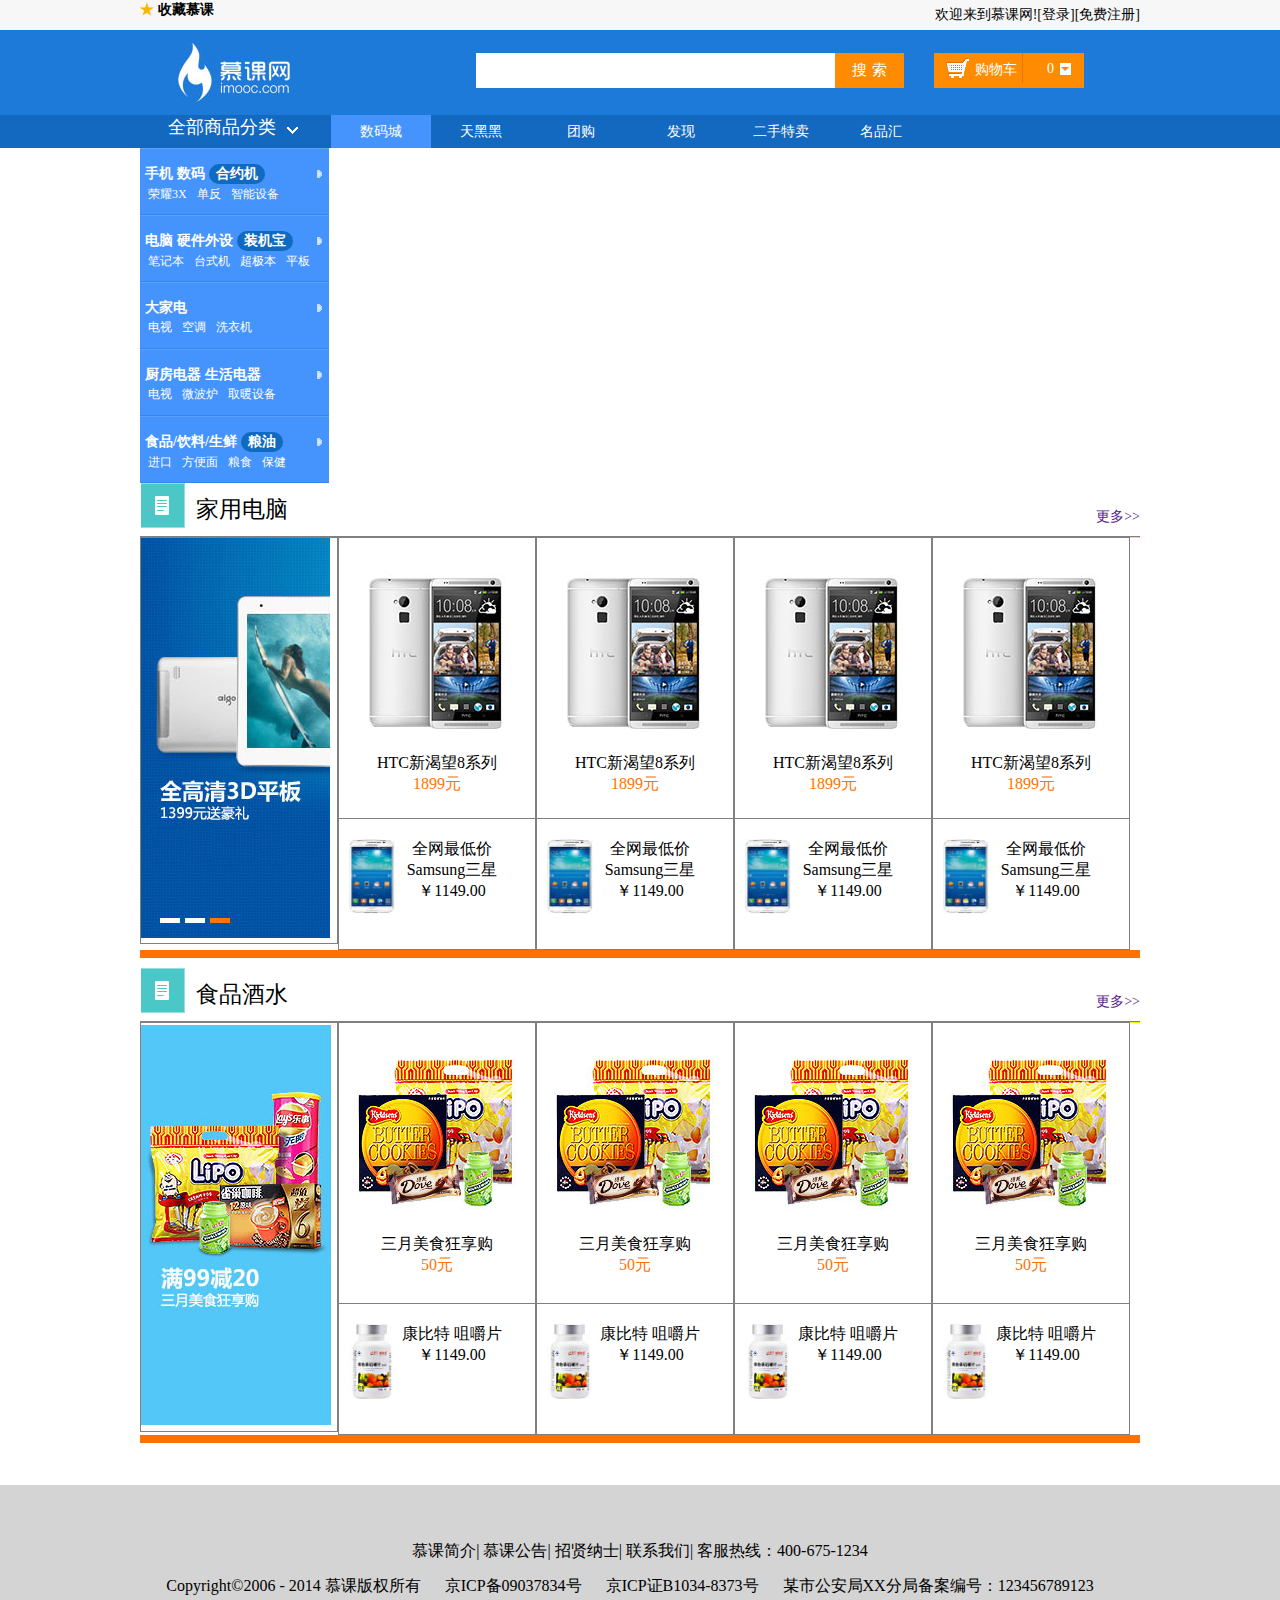
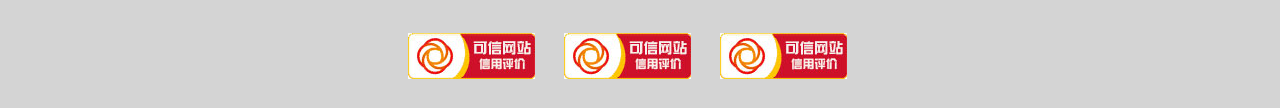
==== dianshang/index.html @ 89321aef "mu ke wang dianshang practice" ====
<!DOCTYPE html>
<html lang="en">
<head>
	<meta charset="UTF-8">
	<meta name="keywords" content="电商" >
	<meta name="description" content="这就只是一个练习" >
	<title>慕课网电商网站练习</title>
	<link rel="stylesheet" type="text/css" href="css/reset.css">
	<link rel="stylesheet" type="text/css" href="css/header.css">
	<link rel="stylesheet" type="text/css" href="css/section.css">
	<link rel="stylesheet" type="text/css" href="css/footer.css">
	<script src="http://ajax.aspnetcdn.com/ajax/jQuery/jquery-3.1.0.min.js"></script>
	<script type="text/javascript" >
		if (typeof jQuery == 'undefined') {
        document.write(decodeURI("%3Cscript src='js/jquery-3.1.0.min.js' type='text/javascript'%3E%3C/script%3E"));
    }
	</script>
	<script src="js/zhuye.js"></script>
</head>
<body>
	<header class="headerBar">
		<div class="topBar">
			<div class="comWidth">
				<div class="leftArea">
					<a href="#" class="collection"><span>★ </span>收藏慕课</a>
				</div>
				<div class="rightArea">
					<span>欢迎来到慕课网!</span><a href="#">[登录]</a><a href="#">[免费注册]</a>
 				</div>
			</div>
		</div>
		
		<div class="logoBar">
			<div class="comWidth">
				<div class="logo">
					<a href="#"><img src="img/logo.jpg" alt="慕课网"></a>
				</div>
				<div class="search">
					<input type="text" name="text_search" id="text_search">
					<input type="button" name="btn_search" id="btn_search" value="搜 索">
				</div>
				<div class="shopCar">
					<a href="#" id="sh_car"><span>购物车</span></a>
					<a href="#" id="number"><span>0</span></a> 
				</div>
				
				
			</div>
		</div>
		<nav class="bc_nav">
		<div class="comWidth">
			<div class="nav_title"><span></span><a href="#"><h3>全部商品分类</h3></a></div>
			<ul class="navBar">
				<li><a href="#">数码城</a></li>
				<li><a href="#">天黑黑</a></li>
				<li><a href="#">团购</a></li>
				<li><a href="#">发现</a></li>
				<li><a href="#">二手特卖</a></li>
				<li><a href="#">名品汇</a></li>
			</ul>
		</div>
			
		</nav>
	</header>
	<section class="comWidth">
		<nav class="nav_left ">
			<div class="navList" >
				<dl>
					<dt><a href="#">手机</a><a href="#">数码</a><a href=""><span>合约机</span></a></dt>
					<dd><a href="#">荣耀3X</a><a href="#">单反</a><a href="#">智能设备</a></dd>
				</dl>
				<div class="arrow1"></div>
			</div>
			<div class="navList">
				<dl>
					<dt><a href="#">电脑</a><a href="#">硬件外设</a><a href=""><span>装机宝</span></a></dt>
					<dd><a href="#">笔记本</a><a href="#">台式机</a><a href="#">超极本</a><a href="#">平板</a></dd>
				</dl>
				<div class="arrow1"></div>
			</div>
			<div class="navList">
				<dl>
					<dt><a href="#">大家电</a></dt>
					<dd><a href="#">电视</a><a href="#">空调</a><a href="#">洗衣机</a></dd>
				</dl>
				<div class="arrow1"></div>
			</div>
			<div class="navList">
				<dl>
					<dt><a href="#">厨房电器</a><a href="#">生活电器</a></dt>
					<dd><a href="#">电视</a><a href="#">微波炉</a><a href="#">取暖设备</a></dd>
				</dl>
				<div class="arrow1"></div>
			</div>
			<div class="navList">
				<dl>
					<dt><a href="#">食品/饮料/生鲜</a><a href=""><span>粮油</span></a></dt>
					<dd><a href="#">进口</a><a href="#">方便面</a><a href="#">粮食</a><a href="#">保健</a></dd>
				</dl>
				<div class="arrow1"></div>
			</div>
		</nav>
		<div class="navDetail" >
			<div class="detail">
				<div class="deleft"><a href="#">手机数码</a></div>
				<div class="deright"><a href="#">合约机</a><a href="#">合约机</a><a href="#">合约机</a><a href="#">合约机</a></div>
			</div>
			<div class="detail">
				<div class="deleft"><a href="#">电手机数码</a></div>
				<div class="deright"><a href="#">合约机</a><a href="#">合约机</a><a href="#">合约机</a><a href="#">合约机</a><a href="#">合约机</a><a href="#">合约机</a><a href="#">合约机</a><a href="#">合约机</a><a href="#">合约机</a><a href="#">合约机</a><a href="#">合约机</a></div>
			</div>
			<div class="detail">
				<div class="deleft"><a href="#">手机数码</a></div>
				<div class="deright"><a href="#">合约机</a><a href="#">合约机</a><a href="#">合约机</a><a href="#">合约机</a></div>
			</div>
			<div class="detail">
				<div class="deleft"><a href="#">手机数码</a></div>
				<div class="deright"><a href="#">合约机</a><a href="#">合约机</a><a href="#">合约机</a><a href="#">笔记本</a></div>
			</div>
			<div class="detail">
				<div class="deleft"><a href="#">手机数码</a></div>
				<div class="deright"><a href="#">合约机</a><a href="#">合约机</a><a href="#">合约机</a><a href="#">合约机</a></div>
			</div>
		</div>
		<div class="navDetail" >
			<div class="detail">
				<div class="deleft"><a href="#">电脑整机</a></div>
				<div class="deright"><a href="#">笔记本</a><a href="#">笔记本</a><a href="#">笔记本</a><a href="#">笔记本</a></div>
			</div>
			<div class="detail">
				<div class="deleft"><a href="#">电脑整机</a></div>
				<div class="deright"><a href="#">笔记本</a><a href="#">笔记本</a><a href="#">笔记本</a><a href="#">笔记本</a><a href="#">笔记本</a><a href="#">笔记本</a><a href="#">笔记本</a><a href="#">笔记本</a><a href="#">笔记本</a><a href="#">笔记本</a><a href="#">笔记本</a></div>
			</div>
			<div class="detail">
				<div class="deleft"><a href="#">电脑整机</a></div>
				<div class="deright"><a href="#">笔记本</a><a href="#">笔记本</a><a href="#">笔记本</a><a href="#">笔记本</a></div>
			</div>
			<div class="detail">
				<div class="deleft"><a href="#">电脑整机</a></div>
				<div class="deright"><a href="#">笔记本</a><a href="#">笔记本</a><a href="#">笔记本</a><a href="#">笔记本</a></div>
			</div>
			<div class="detail">
				<div class="deleft"><a href="#">电脑整机</a></div>
				<div class="deright"><a href="#">笔记本</a><a href="#">笔记本</a><a href="#">笔记本</a><a href="#">笔记本</a></div>
			</div>
		</div>
		<div class="navDetail" >
			<div class="detail">
				<div class="deleft"><a href="#">大家电</a></div>
				<div class="deright"><a href="#">电视</a><a href="#">电视</a><a href="#">电视</a><a href="#">电视</a></div>
			</div>
			<div class="detail">
				<div class="deleft"><a href="#">大家电</a></div>
				<div class="deright"><a href="#">电视</a><a href="#">电视</a><a href="#">电视</a><a href="#">电视</a><a href="#">电视</a><a href="#">电视</a><a href="#">电视</a><a href="#">电视</a><a href="#">电视</a><a href="#">电视</a><a href="#">电视</a></div>
			</div>
			<div class="detail">
				<div class="deleft"><a href="#">大家电</a></div>
				<div class="deright"><a href="#">电视</a><a href="#">电视</a><a href="#">电视</a><a href="#">电视</a></div>
			</div>
			<div class="detail">
				<div class="deleft"><a href="#">大家电</a></div>
				<div class="deright"><a href="#">电视</a><a href="#">电视</a><a href="#">电视</a><a href="#">电视</a></div>
			</div>
			<div class="detail">
				<div class="deleft"><a href="#">大家电</a></div>
				<div class="deright"><a href="#">电视</a><a href="#">电视</a><a href="#">电视</a><a href="#">电视</a></div>
			</div>
		</div>
		<div class="navDetail" >
			<div class="detail">
				<div class="deleft"><a href="#">厨房电器</a></div>
				<div class="deright"><a href="#">空气净化器</a><a href="#">空气净化器</a><a href="#">空气净化器</a><a href="#">空气净化器</a></div>
			</div>
			<div class="detail">
				<div class="deleft"><a href="#">厨房电器</a></div>
				<div class="deright"><a href="#">空气净化器</a><a href="#">空气净化器</a><a href="#">空气净化器</a><a href="#">空气净化器</a><a href="#">空气净化器</a><a href="#">空气净化器</a><a href="#">空气净化器</a><a href="#">空气净化器</a><a href="#">空气净化器</a><a href="#">空气净化器</a><a href="#">空气净化器</a></div>
			</div>
			<div class="detail">
				<div class="deleft"><a href="#">厨房电器</a></div>
				<div class="deright"><a href="#">空气净化器</a><a href="#">空气净化器</a><a href="#">空气净化器</a><a href="#">空气净化器</a></div>
			</div>
			<div class="detail">
				<div class="deleft"><a href="#">厨房电器</a></div>
				<div class="deright"><a href="#">空气净化器</a><a href="#">空气净化器</a><a href="#">空气净化器</a><a href="#">空气净化器</a></div>
			</div>
			<div class="detail">
				<div class="deleft"><a href="#">厨房电器</a></div>
				<div class="deright"><a href="#">空气净化器</a><a href="#">空气净化器</a><a href="#">空气净化器</a><a href="#">空气净化器</a></div>
			</div>
		</div>
		<div class="navDetail" >
			<div class="detail">
				<div class="deleft"><a href="#">食品饮料</a></div>
				<div class="deright"><a href="#">雪碧</a><a href="#">雪碧</a><a href="#">雪碧</a><a href="#">雪碧</a></div>
			</div>
			<div class="detail">
				<div class="deleft"><a href="#">食品饮料</a></div>
				<div class="deright"><a href="#">雪碧</a><a href="#">雪碧</a><a href="#">雪碧</a><a href="#">雪碧</a><a href="#">雪碧</a><a href="#">雪碧</a><a href="#">雪碧</a><a href="#">雪碧</a><a href="#">雪碧</a><a href="#">雪碧</a><a href="#">雪碧</a></div>
			</div>
			<div class="detail">
				<div class="deleft"><a href="#">食品饮料</a></div>
				<div class="deright"><a href="#">雪碧</a><a href="#">雪碧</a><a href="#">雪碧</a><a href="#">雪碧</a></div>
			</div>
			<div class="detail">
				<div class="deleft"><a href="#">食品饮料</a></div>
				<div class="deright"><a href="#">雪碧</a><a href="#">雪碧</a><a href="#">雪碧</a><a href="#">雪碧</a></div>
			</div>
			<div class="detail">
				<div class="deleft"><a href="#">食品饮料</a></div>
				<div class="deright"><a href="#">雪碧</a><a href="#">雪碧</a><a href="#">雪碧</a><a href="#">雪碧</a></div>
			</div>
		</div>
		<div class="lunbo ">
			<img src="img/focus_1.jpg" id="img1" alt="">
			<img src="img/focus_2.jpg" id="img2" alt="">
			<img src="img/focus_3.jpg" id="img3" alt="">
		</div>
		<div class="product clearfix">
		    <div class="product_title"><i></i><h1>家用电脑</h1><a href="">更多>></a></div>
			<div class="product_content">
				<div class="product_list"><img src="img/leftad_1.jpg"></div>
				<div class="product_list">
					<div class="list_top"><img src="img/shouji.jpg"><h3>HTC新渴望8系列</h3><span>1899元</span></div>
					<div class="list_bottom"><img src="img/xiaoshouji.jpg"><p>全网最低价 Samsung三星</p><i>￥1149.00<//div></i></div>
				</div>
				<div class="product_list">
					<div class="list_top"><img src="img/shouji.jpg"><h3>HTC新渴望8系列</h3><span>1899元</span></div>
					<div class="list_bottom"><img src="img/xiaoshouji.jpg"><p>全网最低价 Samsung三星</p><i>￥1149.00<//div></i></div>
				</div>
				<div class="product_list">
					<div class="list_top"><img src="img/shouji.jpg"><h3>HTC新渴望8系列</h3><span>1899元</span></div>
					<div class="list_bottom"><img src="img/xiaoshouji.jpg"><p>全网最低价 Samsung三星</p><i>￥1149.00<//div></i></div>
				</div>
				<div class="product_list">
					<div class="list_top"><img src="img/shouji.jpg"><h3>HTC新渴望8系列</h3><span>1899元</span></div>
					<div class="list_bottom"><img src="img/xiaoshouji.jpg"><p>全网最低价 Samsung三星</p><i>￥1149.00<//div></i></div>
				</div>
			</div>

		</div>
		<div class="product clearfix">
		    <div class="product_title"><i></i><h1>食品酒水</h1><a href="">更多>></a></div>
			<div class="product_content">
				<div class="product_list"><img src="img/leftad_2.jpg"></div>
				<div class="product_list">
					<div class="list_top"><img src="img/food.jpg"><h3>三月美食狂享购</h3><span>50元</span></div>
					<div class="list_bottom"><img src="img/xiaofood.jpg"><p>康比特 咀嚼片</p><i>￥1149.00<//div></i></div>
				</div>
				<div class="product_list">
					<div class="list_top"><img src="img/food.jpg"><h3>三月美食狂享购</h3><span>50元</span></div>
					<div class="list_bottom"><img src="img/xiaofood.jpg"><p>康比特 咀嚼片</p><i>￥1149.00<//div></i></div>
				</div>
				<div class="product_list">
					<div class="list_top"><img src="img/food.jpg"><h3>三月美食狂享购</h3><span>50元</span></div>
					<div class="list_bottom"><img src="img/xiaofood.jpg"><p>康比特 咀嚼片</p><i>￥1149.00<//div></i></div>
				</div>
				<div class="product_list">
					<div class="list_top"><img src="img/food.jpg"><h3>三月美食狂享购</h3><span>50元</span></div>
					<div class="list_bottom"><img src="img/xiaofood.jpg"><p>康比特 咀嚼片</p><i>￥1149.00<//div></i></div>
				</div>
			</div>

		</div>
	</section>
	<footer class="clearfix">
		<div class="lianxi">
			<a href="#">慕课简介|</a>
			<a href="#">慕课公告|</a>
			<a href="#">招贤纳士|</a>
			<a href="#">联系我们|</a>
			<span>客服热线：400-675-1234</span>

		</div>
		<div class="banquan">
			<span>Copyright&copy;2006&nbsp;-&nbsp;2014&nbsp;慕课版权所有</span>
			<span>京ICP备09037834号</span>
			<span>京ICP证B1034-8373号</span>
			<span>某市公安局XX分局备案编号：123456789123</span>
		</div>
		<div class="foot_icon">
			<img src="img/icon_1.jpg" alt="">
			<img src="img/icon_1.jpg" alt="">
			<img src="img/icon_1.jpg" alt="">
		</div>
	</footer>
</body>
</html>
---- dianshang/css/header.css ----
.topBar{
	background-color: #f7f7f7;
	width:100%;
	height:30px;
}
.leftArea{
	float:left;
}
.rightArea{
	float:right;
	font-size:14px;
	font-family:"宋体";
	line-height: 29px;
}
.topBar .comWidth a {
	color:black;
}
.leftArea a span{
 	color:#f8b600;
}
.leftArea a{
	font-size:14px;
	font-weight:bold;
	font-family:serif;
}

.logoBar{
	width:100%;
	height:85px;
	background-color:#1d7ad9;
}
.logoBar .logo{
	height:85px;
	float:left;
}
.logoBar .search,.shopCar{
	float:left;
	height:35px;
	margin-top:23px;
	
}
.search{
	margin-left:147px;
	
}

.shopCar{
	margin-left: 30px;
	
	background-color:#ff8c00;
}
.shopCar a{
	color:white;
	font-size:14px;
	display:inline-block;
	}
.shopCar #sh_car span{
	display: block;
	float: right;
	line-height: 33px;
	margin-right: 5px;
	
}
.shopCar #sh_car{
	border-right:1px solid #e27a00;
}
.shopCar #number{
	background-image:url(../img/shopcar.png);
	background-position:33px -22px; 
	background-repeat: no-repeat;
	width:57px;
	
}

.shopCar #number span{
	display:block;
	float:left;
	margin-left:20px;
	line-height: 28px;
}
.shopCar #sh_car{
	background-image: url(../img/shopcar.png); 
	background-repeat:no-repeat;
	background-position:12px 5px;
	width:88px;
	height:30px;
}
.logoBar #text_search{
	width:360px;
	height:35px;
	margin-right:0;
	border:none;
}
#btn_search{
	width:69px;
	height:35px;
	border:none;
	margin-left: -5px;
	font-size:15px;
	font-family:sans-serif;
	color:white;
	background-color: #ff8c00;
	cursor:pointer;
}
/*导航*/

.bc_nav{
	width:100%;
	height:33px;
	background-color:#1369c0;
}
.nav_title{
	width: 191px;
	float:left;

}
.nav_title a{
	display:inline-block;
	float:right;
	margin-right: 11px;
	color:white;
	font-size:18px;
	font-weight: bold;
	font-family: "微软雅黑";
}
.nav_title span{
	display: block;
	float:right;
	height:15px;
	margin-top:12px;
	margin-right: 29px;
	width:15px;
	line-height: 15px;
	background-image: url(../img/shopcar.png);
	background-position:0px -50px;
	background-repeat: no-repeat;
}
.navBar li{
	display: block;
	float:left;
	width:100px;
	text-align:center;
	font-size:14px;
	line-height: 33px;
}
.navBar li a{
	color:white;
}
.navBar li:first-child{
	background-color: #4593fd;
}
---- dianshang/css/section.css ----
/*导航列表*/
.navList{
	width:189px;
	height:65px;
	color:white;
	background-color:#4593fd;
	border-top:1px solid #5aa1fe;
	border-bottom:1px solid #3487f2;
}
.nav_left{
	float:left;
	width:170px;
	/*background-color: */
}
.navDetail{
	display:none;
	width:575px;
	height:382px;
	position:absolute;
	margin-left:189px;
	z-index: 999;
	background-color:white;
	border:1px solid gray;
}
.detail{
	
	width:527px;
	height:30px;
	border-bottom:1px solid gray;
	margin-left:27px;
	padding-top:20px;
	padding-bottom:20px;
}
.deleft{
	display:block;
	float:left;
	width:61px;
}
.deleft a{
	color:#4b88da;
	font-size:14px;
	font-weight:bold;
	margin-right:19px;
}
.deright{
	display:block;
	float:left;
	width:447px;
}
.deright a{
	color:black;
	font-size: 13px;
	margin-left:14px;
}
.change{
	background-color:white;
	border-left: 1px solid #4593fd;
	color:black;
}

.navList dl dt a{
	color:inherit;
	font-size: 14px;
	font-weight:bold;
	margin:2px;
}
.navList dl dt a span{
	display: inline-block;
	border-radius:12px;
	background-color:#106ac0;
	padding:1px 7px;
}

.navList dl dd a{
	color:inherit;
	font-size:12px;
	margin:5px;
}
.arrow1{
	width:8px;
	height:15px;
	float:right;
	margin-top:21px;
	margin-right:4px;
	background-image:url(../img/shopcar.png);
	background-position:0px -66px;
}
.navList dl{
	display: block;
	float:left;
	margin-top: 15px;
	margin-left:3px;
}

/*轮播*/
.lunbo{
	float:right;
	width:811px;
	height:335px;
}
.lunbo img{
	position:absolute;
	width:811px;
	height:335px;
	display:none;
}
#img1{
	/*z-index:100;*/
}

/*商品列表*/
.clearfix:before,.clearfix:after{
   		content:"";
   		display:table;
	}
	.clearfix:after{clear:both;}
	.clearfix{
   		 *zoom:1;/*IE/7/6*/
   		 clear:both;
	}
.product{
	width:100%;
	height:460;
	border-bottom:8px solid #ff7201;
	margin-bottom: 10px;


}
.product_title i{
	display:block;
	float:left;
	width:45px;
	height:45px;
	background-image: url(../img/shopcar.png);
	background-repeat:no-repeat;
	background-position: 1px -83px;
}
.product_title h1{
	display:block;
	padding:11px;
	font-size: 23px;
	float:left;
}
.product_title a{
	display:block;
	float:right;
	font-size:14px;
	padding-top:25px;
}
.product_content{
	clear:both;
	border-top:1px solid gray;
	border-bottom:1px solid #EEF509; 
}
.product_list{
	float:left;
	width:196px;
	border:1px solid gray;
}
.list_top{
	height:280px;
	text-align: center;
	border-bottom:1px solid gray;
}
.list_top span{
	color:#ff7300;
}
.list_top img{
	margin-top:35px;
	margin-bottom: 20px;
}

.list_bottom {
	width:170px;
	height:110px;
	text-align: center;
	padding-top: 20px;
}
.list_bottom img{
	width:46px;
	height:75px;
	float:left;
	margin-left: 10px;
}
---- dianshang/css/footer.css ----
.clearfix:before,.clearfix:after{
   		content:"";
   		display:table;
	}
	.clearfix:after{clear:both;}
	.clearfix{
   		 *zoom:1;/*IE/7/6*/
   		 clear:both;
	}
footer{
	width:100%;
	height:223px;
	background-color:#d4d4d4;
	margin-top:42px;
}	
footer div{
	text-align:center;
}
footer .lianxi{
	margin-top:56px;
}
footer .lianxi a{
	color:black;
}
footer .banquan{
	margin-top: 14px;
}
footer .banquan span{
	margin-right: 20px;
}
footer .foot_icon{
	margin-top: 36px;
}
footer .foot_icon img{
	margin-right:25px;
}
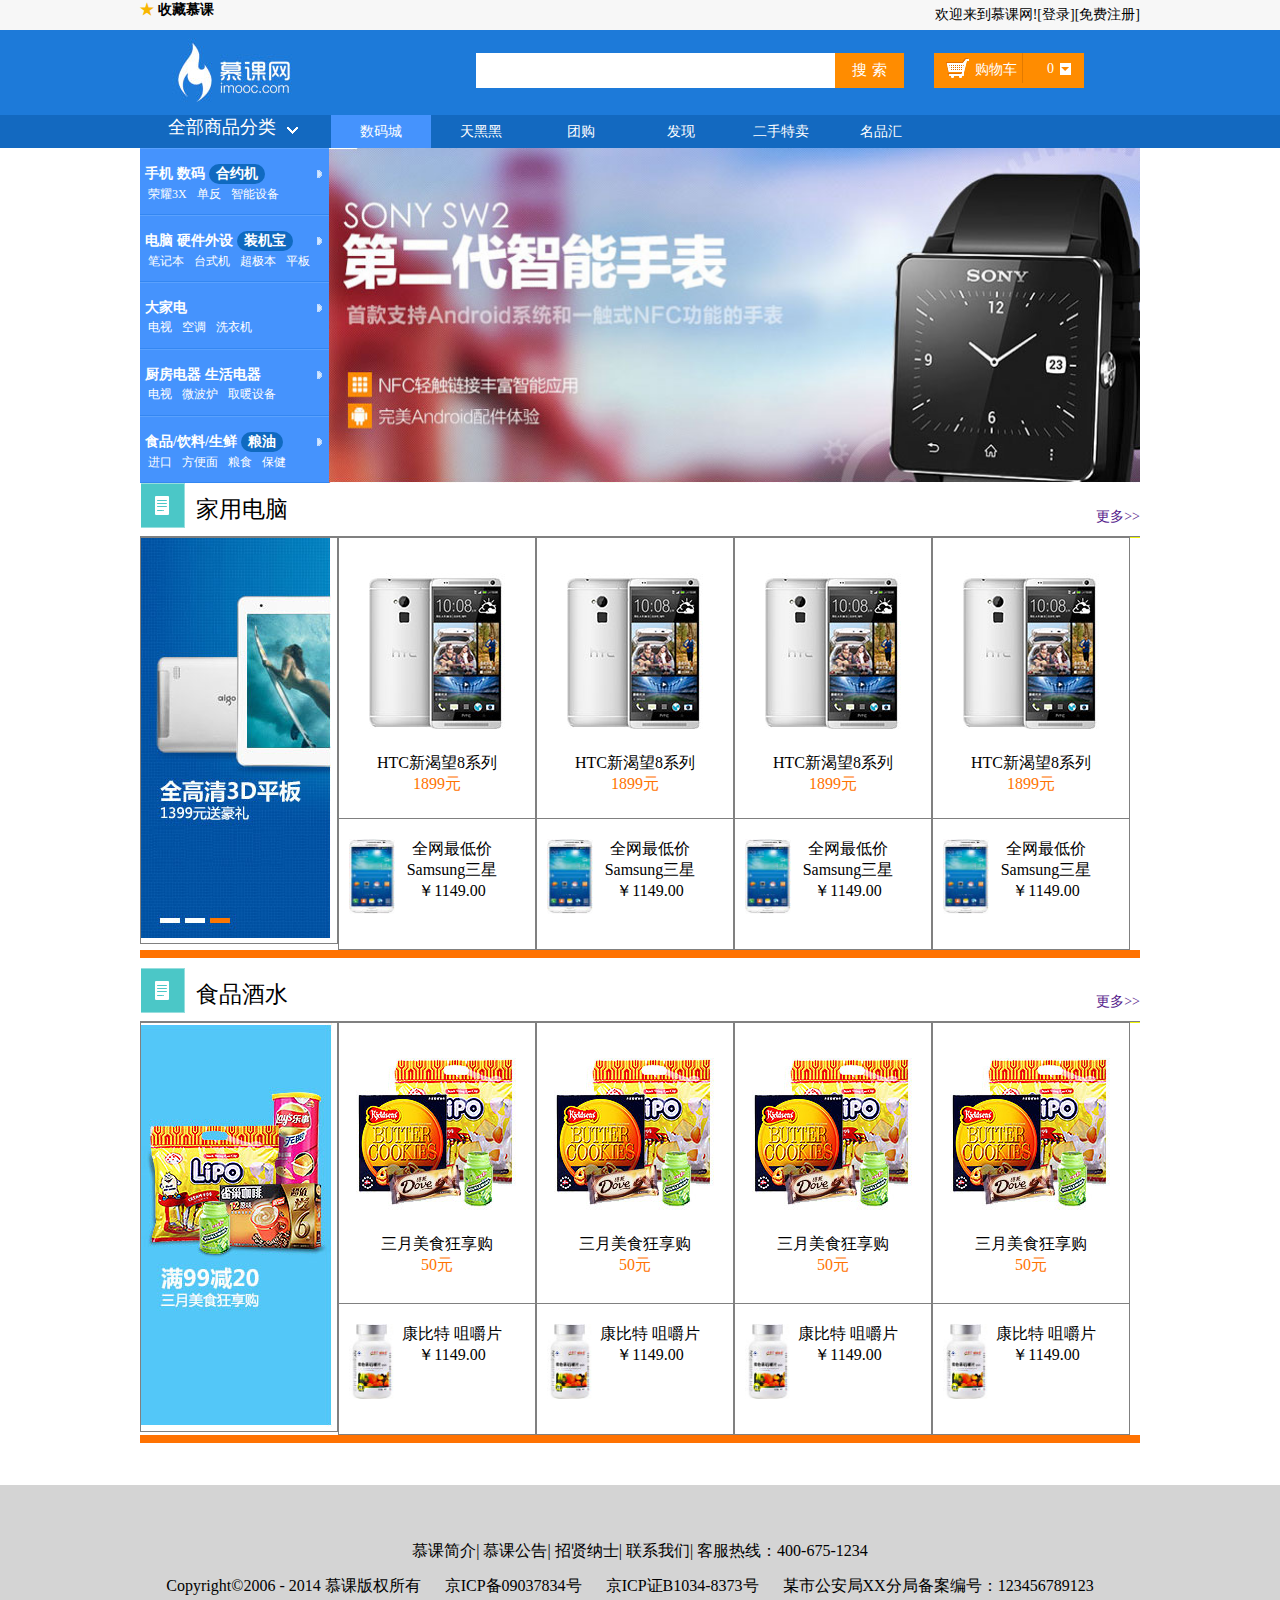
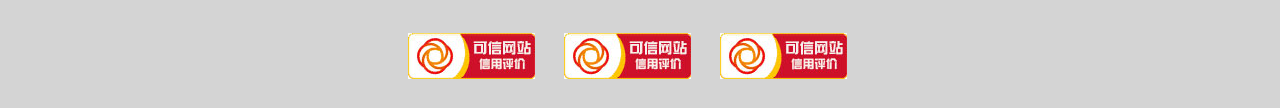
==== commit 7f8bf486: "bootstrap" ====
--- a/dianshang/index.html
+++ b/dianshang/index.html
@@ -22,7 +22,7 @@
 		<div class="topBar">
 			<div class="comWidth">
 				<div class="leftArea">
-					<a href="#" class="collection"><span>★ </span>收藏慕课</a>
+					<a  class="collection" href="#"><span>★ </span>收藏慕课</a>
 				</div>
 				<div class="rightArea">
 					<span>欢迎来到慕课网!</span><a href="#">[登录]</a><a href="#">[免费注册]</a>
--- a/dianshang/css/header.css
+++ b/dianshang/css/header.css
@@ -146,6 +146,6 @@
 .navBar li a{
 	color:white;
 }
-.navBar li:first-child{
+.navBar li:first-child,.navBar li:hover{
 	background-color: #4593fd;
 }--- a/dianshang/css/section.css
+++ b/dianshang/css/section.css
@@ -102,10 +102,11 @@
 	position:absolute;
 	width:811px;
 	height:335px;
+	
+}
+
+ #img2,#img3{
 	display:none;
-}
-#img1{
-	/*z-index:100;*/
 }
 
 /*商品列表*/
